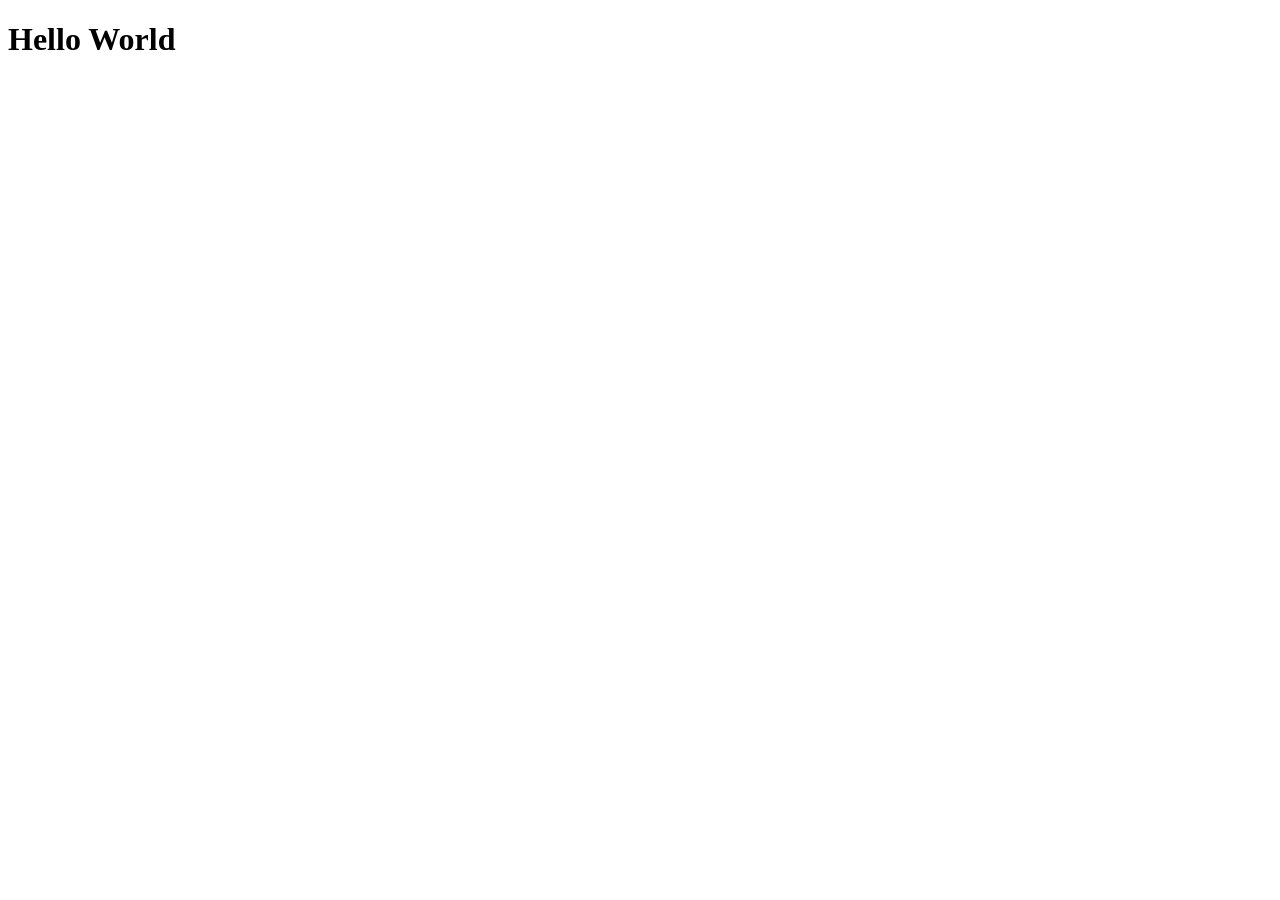
==== index.html @ b2450390 "lisätty  readme ja index.html" ====
<!DOCTYPE html>
<html lang="en">
<head>
    <meta charset="UTF-8">
    <meta name="viewport" content="width=device-width, initial-scale=1.0">
    <title>Document</title>
</head>
<body>
    <h1>Hello World</h1>
</body>
</html>
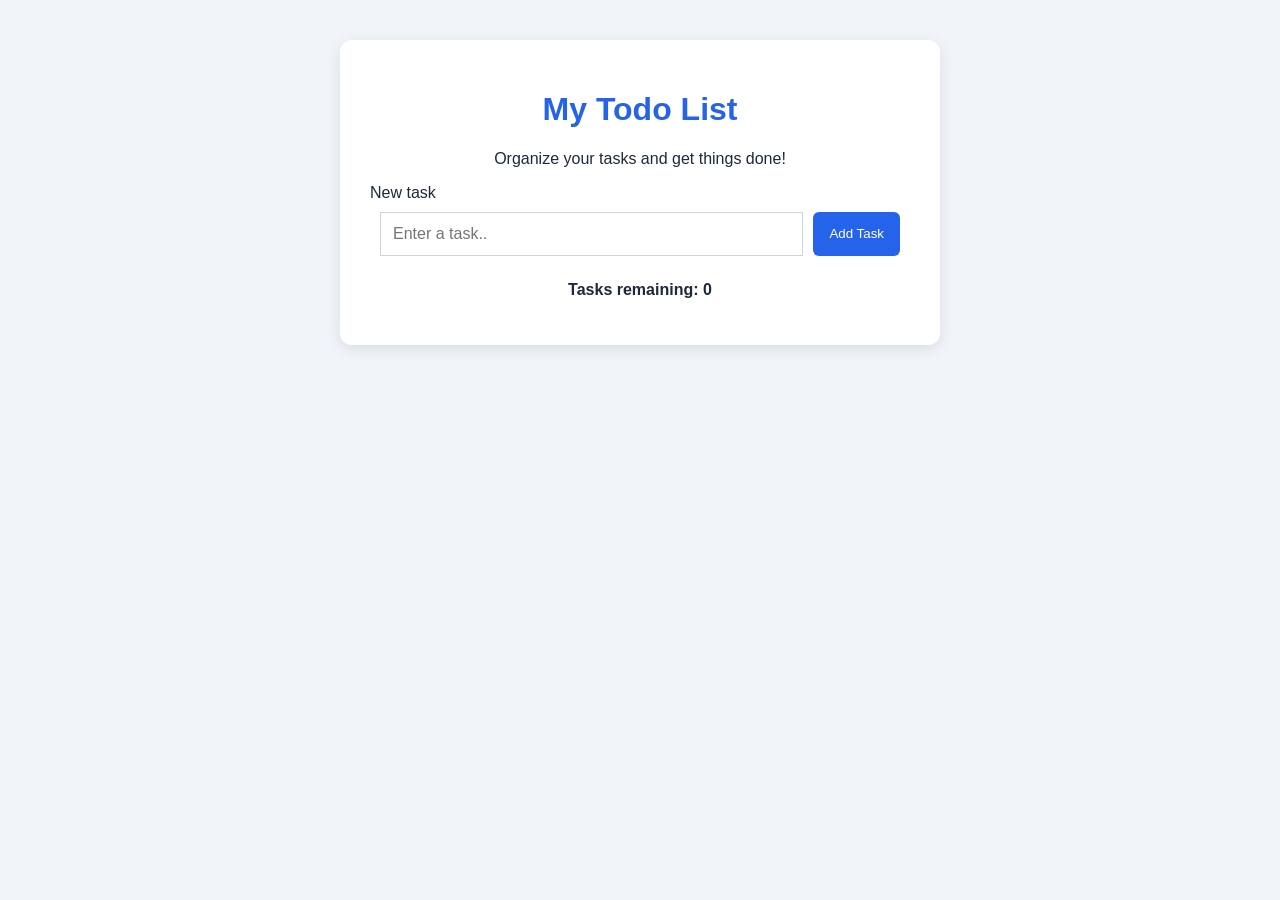
==== commit ff2dbda1: "Update Todo List project and README" ====
--- a/index.html
+++ b/index.html
@@ -3,9 +3,34 @@
 <head>
     <meta charset="UTF-8">
     <meta name="viewport" content="width=device-width, initial-scale=1.0">
-    <title>Document</title>
+    <title>My Todo List</title>
+    <link rel="stylesheet" href="css/styles.css">
+    <script src="js/script.js" defer></script>
 </head>
 <body>
-    <h1>Hello World</h1>
-</body>
+    <main class="todo-container">
+        <h1>My Todo List</h1>
+        <p>Organize your tasks and get things done!</p>
+
+        <form id="task-form">
+            <label for="task-input">New task</label>
+
+            <div class="input-group">
+                <input
+                    type="text"
+                    id="task-input"
+                    placeholder="Enter a task.."
+                >
+                
+                <button type="submit">Add Task</button>
+            </div>
+            <p id="error-message" role="alert"></p>
+        </form>
+
+        <p id="task-counter">Tasks remaining: 0</p>
+
+        <ul id="task-list"></ul>
+    </main>
+
+    </body>
 </html>
--- a/css/styles.css
+++ b/css/styles.css
@@ -0,0 +1,113 @@
+* {
+box-sizing: border-box;
+}
+
+body {
+    font-family: Arial, sans-serif;
+    background-color: #f1f5f9;
+    margin: 0;
+    padding: 40px 20px;
+    color: #1e293b;
+}
+
+.todo-container{
+    max-width: 600px;
+    margin: 0 auto;
+    background-color: white;
+    padding: 30px;
+    border-radius: 12px;
+    box-shadow: 0 4px 15px rgba(0,0,0,0.1);
+}
+
+h1 {
+    text-align: center;
+    color: #2563eb;
+}
+
+.todo-container > p{
+    text-align:center;
+}
+
+.input-group {
+    display: flex;
+    gap: 10px;
+    margin:10px;
+    margin-top: 10px;
+
+}
+input {
+    flex:1;
+    min-width: 0;
+    padding: 12px;
+    border: 1px solid #cbd5e1;
+    font-size: 16px;
+}
+
+/* Syöttökentän korostus, kun on valittuna*/
+input:focus{
+    outline: 2px solid #cbfd93;
+}
+
+/* Painikkeiden yleinen ulkoasu*/
+button {
+    padding: 12px 16px;
+    border: none;
+    border-radius: 6px;
+    background-color: #2563eb;
+    color: white;
+    cursor:pointer;
+}
+/* Painikkeiden väri, kun hiiri päällä*/
+button:hover{
+    background-color: #1d4ed8;
+}
+
+/* Virheilmoituksen ulkoasu */
+#error-message{
+    color:#dc2626;
+    font-size: 14px;
+}
+
+/* keskeneräisten tehtävien laskuri*/
+#task-counter{
+    margin-top: 25px;
+    font-weight: bold;
+}
+/*Tehtävä lista*/
+#task-list{
+    list-style:none;
+    padding: 0;
+}
+/* tehtävän asettelu*/
+#task-list li{
+    display:flex;
+    align-items:center;
+    gap: 10px;
+    padding: 12px 0;
+    border-bottom: 1px solid #e2e8f0;   
+}
+# task-list li span{
+    flex:1;
+    overflow-wrap: anywhere;
+}
+
+/*Valmiiksi merkityn tehtävän ulkoasu*/
+#task-list li.completed span {
+    text-decoration:line-through;
+    color:#64748b;
+}
+/* Poistopainikkeen väri*/
+#task-list button{
+    background-color: #dc2626;
+}
+#task-list button:hover{
+    background-color: #b91c1c;
+
+}
+
+/* Sovittaa lomakkeen pienille näyttöille */
+@media (max-widh: 480px){
+    .input-group{
+    flex-direction:column;
+}
+}
